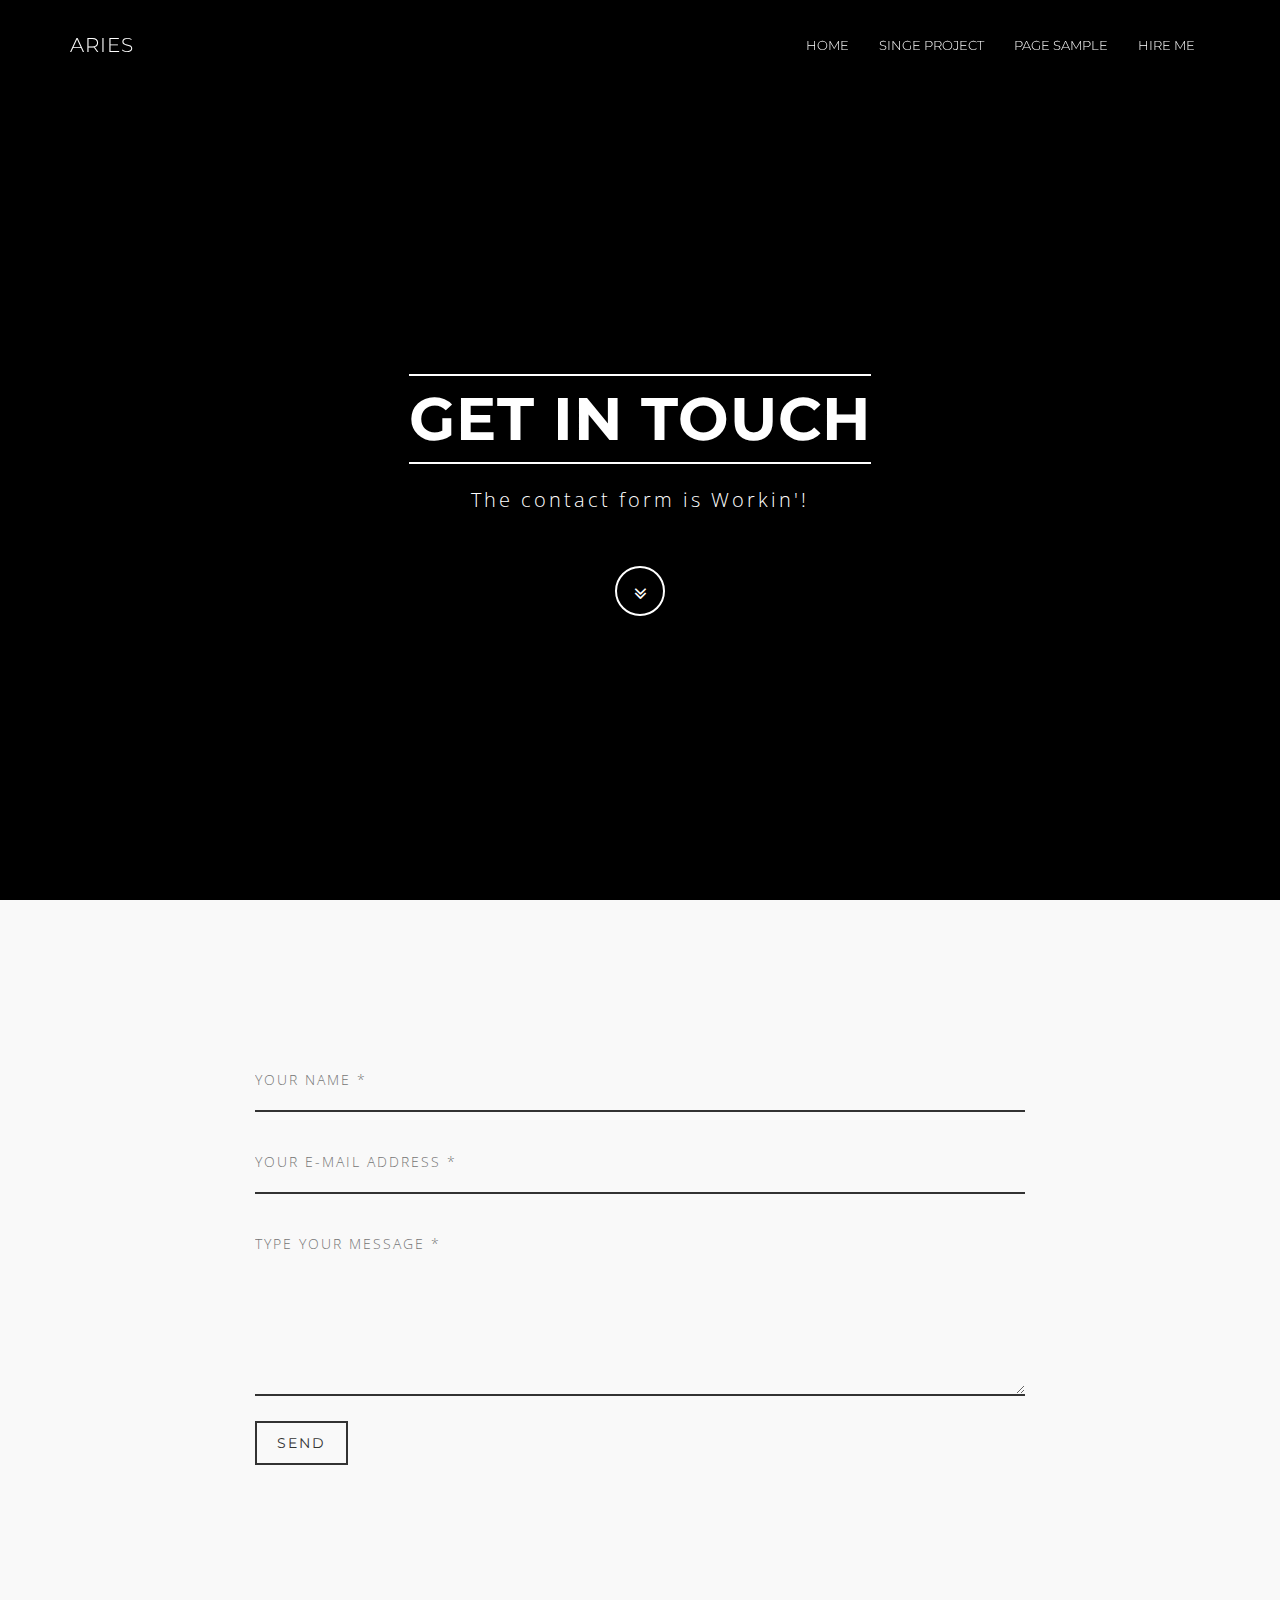
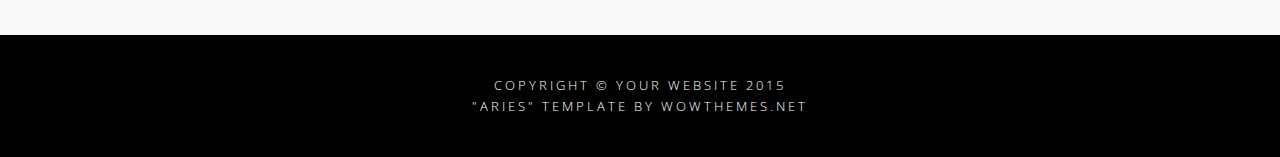
==== SachinPC/contact.html @ 7ecd6a03 "Initial loading" ====
<!DOCTYPE html>
<html lang="en">
<head>
<meta charset="utf-8">
<meta name="viewport" content="width=device-width, initial-scale=1">
<meta name="description" content="">
<meta name="author" content="">
<title>ARIES - Free Bootstrap Theme by WowThemes.net</title>
<!-- Bootstrap Core CSS -->
<link href="css/bootstrap.min.css" rel="stylesheet">
<!-- Custom CSS -->
<link href="css/theme.css" rel="stylesheet">
<!-- Custom Fonts -->
<link href="font-awesome/css/font-awesome.min.css" rel="stylesheet" type="text/css">
<link href="http://fonts.googleapis.com/css?family=Open+Sans:300,400,700,400italic,700italic" rel="stylesheet" type="text/css">
<link href="http://fonts.googleapis.com/css?family=Montserrat:400,700" rel="stylesheet" type="text/css">
<!-- HTML5 Shim and Respond.js IE8 support of HTML5 elements and media queries -->
<!-- WARNING: Respond.js doesn't work if you view the page via file:// -->
<!--[if lt IE 9]>
        <script src="https://oss.maxcdn.com/libs/html5shiv/3.7.0/html5shiv.js"></script>
        <script src="https://oss.maxcdn.com/libs/respond.js/1.4.2/respond.min.js"></script>
    <![endif]-->
</head>
<body id="page-top" data-spy="scroll" data-target=".navbar-fixed-top">
<!-- Navigation -->
<nav class="navbar navbar-custom navbar-fixed-top" role="navigation">
<div class="container">
	<div class="navbar-header">
		<button type="button" class="navbar-toggle" data-toggle="collapse" data-target=".navbar-main-collapse">
		<i class="fa fa-bars"></i>
		</button>
		<a class="navbar-brand page-scroll" href="index.html">
		ARIES </a>
	</div>
	<!-- Collect the nav links, forms, and other content for toggling -->
	<div class="collapse navbar-collapse navbar-right navbar-main-collapse">
		<ul class="nav navbar-nav">
			<li>
			<a href="index.html">Home</a>
			</li>
			<li>
			<a href="portfolio-item.html">Singe Project</a>
			</li>
			<li>
			<a href="page-sample.html">Page Sample</a>
			</li>
			<li>
			<a href="contact.html">Hire me</a>
			</li>
		</ul>
	</div>
	<!-- /.navbar-collapse -->
</div>
<!-- /.container -->
</nav>
<!-- Intro Header -->
<header class="intro">
<div class="intro-body">
	<div class="container">
		<div class="row">
			<div class="col-md-8 col-md-offset-2">
				<h1 class="brand-heading">Get in Touch</h1>
				<p class="intro-text">
					The contact form is Workin'!
				</p>
				<a href="#contact" class="btn btn-circle page-scroll">
				<i class="fa fa-angle-double-down animated"></i>
				</a>
			</div>
		</div>
	</div>
</div>
</header>
<!-- Contact Section -->
<section id="contact">
<div class="container content-section">
	<div class="row">
		<div class="col-lg-8 col-lg-offset-2">
			<div class="done">
				<div class="alert alert-success">
					<button type="button" class="close" data-dismiss="alert">×</button>
					Your message has been sent. Thank you!
				</div>
			</div>
			<form method="post" action="contact.php" id="contactform">
				<div class="form">
					<input type="text" name="name" placeholder="Your Name *">
					<input type="text" name="email" placeholder="Your E-mail Address *">
					<textarea name="comment" rows="7" placeholder="Type your Message *"></textarea>
					<input type="submit" id="submit" class="clearfix btn" value="Send">
				</div>
			</form>
		</div>
	</div>
</div>
</section>
<!-- Footer -->
<footer>
<div class="container text-center">
	<p class="credits">
		Copyright &copy; Your Website 2015<br/>
		"Aries" Template by WowThemes.net
	</p>
</div>
</footer>
<!-- jQuery -->
<script src="js/jquery.js"></script>
<!-- Bootstrap Core JavaScript -->
<script src="js/bootstrap.min.js"></script>
<!-- Plugin JavaScript -->
<script src="js/jquery.easing.min.js"></script>
<!-- Contact JavaScript -->
<script src="js/validate.js"></script>
<!-- Custom Theme JavaScript -->
<script src="js/theme.js"></script>
</body>
</html>
---- SachinPC/css/theme.css ----
/* Aries v1.0 - by WowThemes.net */
body {
	width:100%;
	height:100%;
	font-family:Open Sans,"Helvetica Neue",Helvetica,Arial,sans-serif;
	color:#fff;
	background-color:#000;
	 font-weight:300;
}
html {
	width:100%;
	height:100%;
}
h1,h2,h3,h4,h5,h6 {
	margin:0 0 35px;
	text-transform:uppercase;
	font-family:Montserrat,"Helvetica Neue",Helvetica,Arial,sans-serif;
	font-weight:700;
	letter-spacing:1px;
}
p {
	margin:0 0 25px;
	font-size:18px;
	line-height:1.5;
}
@media(min-width:768px) {
	p {
		margin:0 0 35px;
		font-size:20px;
		line-height:1.6;
	}
}
a {
	color:inherit;
	-webkit-transition:all .2s ease-in-out;
	-moz-transition:all .2s ease-in-out;
	transition:all .2s ease-in-out;
}
a:hover,a:focus {
	text-decoration:none;
	color:inherit;
}
.light {
	font-weight:400;
}
.navbar-custom {
	margin-bottom:0;
	border-bottom:1px solid rgba(255,255,255,.3);
	text-transform:uppercase;
	font-family:Montserrat,"Helvetica Neue",Helvetica,Arial,sans-serif;
	background-color:#000;
}
.navbar-custom .navbar-brand {
	font-size:20px;
	text-transform:none;
	letter-spacing:1px;
}
.navbar-custom .navbar-brand:focus {
	outline:0;
}
.navbar-custom .navbar-brand .navbar-toggle {
	padding:4px 6px;
	font-size:16px;
	color:#fff;
}
.navbar-custom .navbar-brand .navbar-toggle:focus,.navbar-custom .navbar-brand .navbar-toggle:active {
	outline:0;
}
.navbar-custom a {
}
.navbar-custom .nav li a {
	-webkit-transition:background .3s ease-in-out;
	-moz-transition:background .3s ease-in-out;
	transition:background .3s ease-in-out;
}
.navbar-custom .nav li a:hover {
	outline:0;
	color:#1ba39c;
	background-color:transparent;
}
.navbar-custom .nav li a:focus,.navbar-custom .nav li a:active {
	outline:0;
	background-color:transparent;
}
.navbar-custom .nav li.active {
	outline:0;
}
.navbar-custom .nav li.active a {
	color:#1ba39c;
}
.navbar-custom .nav li.active a:hover {
	color:#1ba39c;
}
@media(min-width:768px) {
	.navbar-custom {
		padding:20px 0;
		border-bottom:0;
		font-size:13px;
		background:0 0;
		-webkit-transition:background .5s ease-in-out,padding .5s ease-in-out;
		-moz-transition:background .5s ease-in-out,padding .5s ease-in-out;
		transition:background .5s ease-in-out,padding .5s ease-in-out;
	}
		 .navbar-custom.top-nav-collapse {
		 padding:0;
		border-bottom:1px solid rgba(255,255,255,.3);
		color:#333;
			background:#fff;
	}
	.navbar-custom.top-nav-collapse a {
		color:#333;
		display:inline-block;
	}
}
.intro {
	display:table;
	width:100%;
	height:auto;
	padding:100px 0 100px 0;
	text-align:center;
	color:#fff;
	background-image:radial-gradient(circle at 50% 50%,rgba(0,0,0,0.46),rgba(0,0,0,0.88)),url('http://unsplash.it/1600/1400?random=9');
	-webkit-background-size:cover;
	-moz-background-size:cover;
	background-size:cover;
	-o-background-size:cover;
}
.intro .intro-body {
	display:table-cell;
	vertical-align:middle;
}
.intro .intro-body .brand-heading {
	font-size:40px;
}
.intro .intro-body .intro-text {
	font-size:18px;
}
@media(min-width:768px) {
	.intro {
		height:100%;
		padding:0;
	}
	.intro .intro-body .brand-heading {
		font-size:60px;
		margin-top:90px;
		margin-bottom:20px;
		border-top:2px solid #fff;
		border-bottom:2px solid #fff;
		display:inline-block;
		padding:10px 0;
	}
	.intro .intro-body .intro-text {
		font-size:20px;
			font-weight:300;
			letter-spacing:3px;
	}
}
.btn-circle {
	width:50px;
	height:50px;
	margin-top:15px;
	line-height:40px;
	text-align:center;
	border:2px solid #fff;
	border-radius:100%!important;
	font-size:20px;
	color:#fff;
	background:0 0;
	-webkit-transition:background .3s ease-in-out;
	-moz-transition:background .3s ease-in-out;
	transition:background .3s ease-in-out;
}
.btn-circle:hover,.btn-circle:focus {
	outline:0;
	color:#fff;
	background:rgba(255,255,255,.1);
}
.btn-circle i.animated {
	-webkit-transition-property:-webkit-transform;
	-webkit-transition-duration:1s;
	-moz-transition-property:-moz-transform;
	-moz-transition-duration:1s;
}
.btn-circle:hover i.animated {
	-webkit-animation-name:pulse;
	-moz-animation-name:pulse;
	-webkit-animation-duration:1.5s;
	-moz-animation-duration:1.5s;
	-webkit-animation-iteration-count:infinite;
	-moz-animation-iteration-count:infinite;
	-webkit-animation-timing-function:linear;
	-moz-animation-timing-function:linear;
}
@-webkit-keyframes pulse {
	0% {
		-webkit-transform:scale(1);
		transform:scale(1);
	}
	50% {
		-webkit-transform:scale(1.2);
		transform:scale(1.2);
	}
	100% {
		-webkit-transform:scale(1);
		transform:scale(1);
	}
}
@-moz-keyframes pulse {
	0% {
		-moz-transform:scale(1);
		transform:scale(1);
	}
	50% {
		-moz-transform:scale(1.2);
		transform:scale(1.2);
	}
	100% {
		-moz-transform:scale(1);
		transform:scale(1);
	}
}
.content-section {
	padding:40px 0;
	clear:both;
}
@media(min-width:767px) {
	.content-section {
		padding:150px 0;
			 clear:both;
	}
}
.btn {
	border-radius:0;
	text-transform:uppercase;
	font-family:Montserrat,"Helvetica Neue",Helvetica,Arial,sans-serif;
	font-weight:400;
	-webkit-transition:all .3s ease-in-out;
	-moz-transition:all .3s ease-in-out;
	transition:all .3s ease-in-out;
}
.btn-default {
	border:1px solid #42dca3;
	color:#42dca3;
	background-color:transparent;
}
.btn-default:hover,.btn-default:focus {
	border:1px solid #42dca3;
	outline:0;
	color:#000;
	background-color:#42dca3;
}
ul.banner-social-buttons {
	margin-top:0;
}
@media(max-width:1199px) {
	ul.banner-social-buttons {
		margin-top:15px;
	}
}
@media(max-width:767px) {
	ul.banner-social-buttons li {
		display:block;
		margin-bottom:20px;
		padding:0;
	}
	ul.banner-social-buttons li:last-child {
		margin-bottom:0;
	}
}
footer {
	padding:40px 0;
	z-index:1;
	position:relative;
	clear:both;
}
footer p {
	margin:0;
	font-size:15px;
}
footer p.credits {
	text-transform:uppercase;
	font-size:13px;
	letter-spacing:3px;
}
::-moz-selection {
	text-shadow:none;
	background:#fcfcfc;
	background:rgba(255,255,255,.2);
}
::selection {
	text-shadow:none;
	background:#fcfcfc;
	background:rgba(255,255,255,.2);
}
img::selection {
	background:0 0;
}
img::-moz-selection {
	background:0 0;
}
body {
	webkit-tap-highlight-color:rgba(255,255,255,.2);
}
.bgblue {
	background:#22292c;
}
.inlineblock {
	display:inline-block;
}
p:last-child {
	margin-bottom:0;
}
p.lead {
	line-height:1.9;
}
.btnghost {
	border:2px solid #333;
	background-color:transparent;
	padding:15px 20px;
	letter-spacing:3px;
	font-size:12px;
	text-transform:uppercase;
	font-weight:400;
	color:#333;
	margin-top:20px;
	display:inline-block;
}
.btnghost:hover {
	background-color:#333;
	color:#fff;
	border:2px solid #333;
}
.bgcover {
	background-size:cover;
	background-repeat:no-repeat;
	position:relative;
}
img {
	max-width:100%;
}
.gallery ul {
	padding:0;
	margin:0;
}
.gallery img {
	max-width:100%;
	height:auto;
	padding:0;
	margin:0;
}
.gallery ul li {
	margin:0;
	position:relative;
	list-style:none;
	float:left;
	padding:0;
}
.gallery ul li a {
	display:block;
	position:relative;
	width:100%;
	height:100%;
	margin:0;
	padding:0;
	line-height:0;
}
.gallery ul li a:before {
	position:absolute;
	width:32px;
	height:32px;
	top:40%;
	left:50%;
	margin:-14px 0 0 -16px;
	background: url(data:image/svg+xml;utf8,%3C%3Fxml%20version%3D%221.0%22%20encoding%3D%22utf-8%22%3F%3E%0A%3C%21--%20Generator%3A%20Adobe%20Illustrator%2017.1.0%2C%20SVG%20Export%20Plug-In%20.%20SVG%20Version%3A%206.00%20Build%200%29%20%20--%3E%0A%3C%21DOCTYPE%20svg%20PUBLIC%20%22-//W3C//DTD%20SVG%201.1//EN%22%20%22http%3A//www.w3.org/Graphics/SVG/1.1/DTD/svg11.dtd%22%3E%0A%3Csvg%20version%3D%221.1%22%0A%09%20id%3D%22svg2%22%20xmlns%3Adc%3D%22http%3A//purl.org/dc/elements/1.1/%22%20xmlns%3Acc%3D%22http%3A//creativecommons.org/ns%23%22%20xmlns%3Ardf%3D%22http%3A//www.w3.org/1999/02/22-rdf-syntax-ns%23%22%20xmlns%3Asvg%3D%22http%3A//www.w3.org/2000/svg%22%20xmlns%3Asodipodi%3D%22http%3A//sodipodi.sourceforge.net/DTD/sodipodi-0.dtd%22%20xmlns%3Ainkscape%3D%22http%3A//www.inkscape.org/namespaces/inkscape%22%20inkscape%3Aversion%3D%220.48.4%20r9939%22%20sodipodi%3Adocname%3D%22icon-fullscreen.svg%22%0A%09%20xmlns%3D%22http%3A//www.w3.org/2000/svg%22%20xmlns%3Axlink%3D%22http%3A//www.w3.org/1999/xlink%22%20x%3D%220px%22%20y%3D%220px%22%20viewBox%3D%220%200%20960%20560%22%0A%09%20enable-background%3D%22new%200%200%20960%20560%22%20xml%3Aspace%3D%22preserve%22%3E%0A%3Csodipodi%3Anamedview%20%20borderopacity%3D%221%22%20pagecolor%3D%22%23ffffff%22%20bordercolor%3D%22%23666666%22%20objecttolerance%3D%2210%22%20gridtolerance%3D%2210%22%20guidetolerance%3D%2210%22%20showgrid%3D%22false%22%20fit-margin-top%3D%220%22%20fit-margin-left%3D%220%22%20inkscape%3Azoom%3D%227.375%22%20inkscape%3Acx%3D%22-5.1525424%22%20inkscape%3Acy%3D%2216%22%20id%3D%22namedview11%22%20inkscape%3Awindow-x%3D%22-8%22%20inkscape%3Awindow-y%3D%22-8%22%20fit-margin-right%3D%220%22%20inkscape%3Apageopacity%3D%220%22%20fit-margin-bottom%3D%220%22%20inkscape%3Awindow-width%3D%221366%22%20inkscape%3Awindow-height%3D%22706%22%20inkscape%3Awindow-maximized%3D%221%22%20inkscape%3Apageshadow%3D%222%22%20inkscape%3Acurrent-layer%3D%22svg2%22%3E%0A%09%3C/sodipodi%3Anamedview%3E%0A%3Cg%3E%0A%09%3Crect%20x%3D%22220%22%20y%3D%22260%22%20fill%3D%22%23FFFFFF%22%20width%3D%22536%22%20height%3D%2224%22/%3E%0A%3C/g%3E%0A%3Cg%3E%0A%09%3Crect%20x%3D%22476%22%20y%3D%224%22%20fill%3D%22%23FFFFFF%22%20width%3D%2224%22%20height%3D%22556%22/%3E%0A%3C/g%3E%0A%3C/svg%3E%0A) no-repeat;
	content:"";
	opacity:0;
	z-index:1;
	-webkit-transition:all 0.3s linear;
	-moz-transition:all 0.3s linear;
	transition:all 0.3s linear;
}
.gallery ul li a:hover:before {
	top:50%;
	opacity:1;
}
.gallery ul li a:after {
	position:absolute;
	width:100%;
	top:0;
	bottom:0;
	background:rgba(0,0,0,0.3);
	content:"";
	opacity:0;
	-webkit-transition:all 0.3s linear;
	-moz-transition:all 0.3s linear;
	transition:all 0.3s linear;
}
.gallery ul li a:hover:after {
	opacity:1;
}
section:after {
	float:none;
	clear:both;
}
section {
	background-color:#f9f9f9;
	color:#333;
	overflow:hidden;
}
.done {
	display:none;
}
.error input,input.error,.error textarea,textarea.error {
	background-color:#ffffff;
	border-bottom:2px solid orangered !Important;
	-webkit-transition:border linear 0.2s,box-shadow linear 0.2s;
	-moz-transition:border linear 0.2s,box-shadow linear 0.2s;
	-o-transition:border linear 0.2s,box-shadow linear 0.2s;
	transition:border linear 0.2s,box-shadow linear 0.2s;	
}
#contactform input,#contactform textarea {
	border:0px;
	border-bottom:2px solid #333;
	width:100%;
	background-color:transparent;
	padding:20px 0px;
	text-transform:uppercase;
	letter-spacing:2px;
	margin-bottom:20px;
}
#contactform input#submit {
	width:auto;
	border:2px solid;
	padding:10px 20px;
	display:inline-block;
}
#contactform input#submit:hover {
	background-color:#333;
	color:#fff;
	border:2px solid #333;
}
#contactform input:focus,#contactform input:active,#contactform textarea:focus,#contactform textarea:active {
	border-top:0px;
	border-bottom:2px solid lightseagreen;
	outline:0;
	outline: none;
}
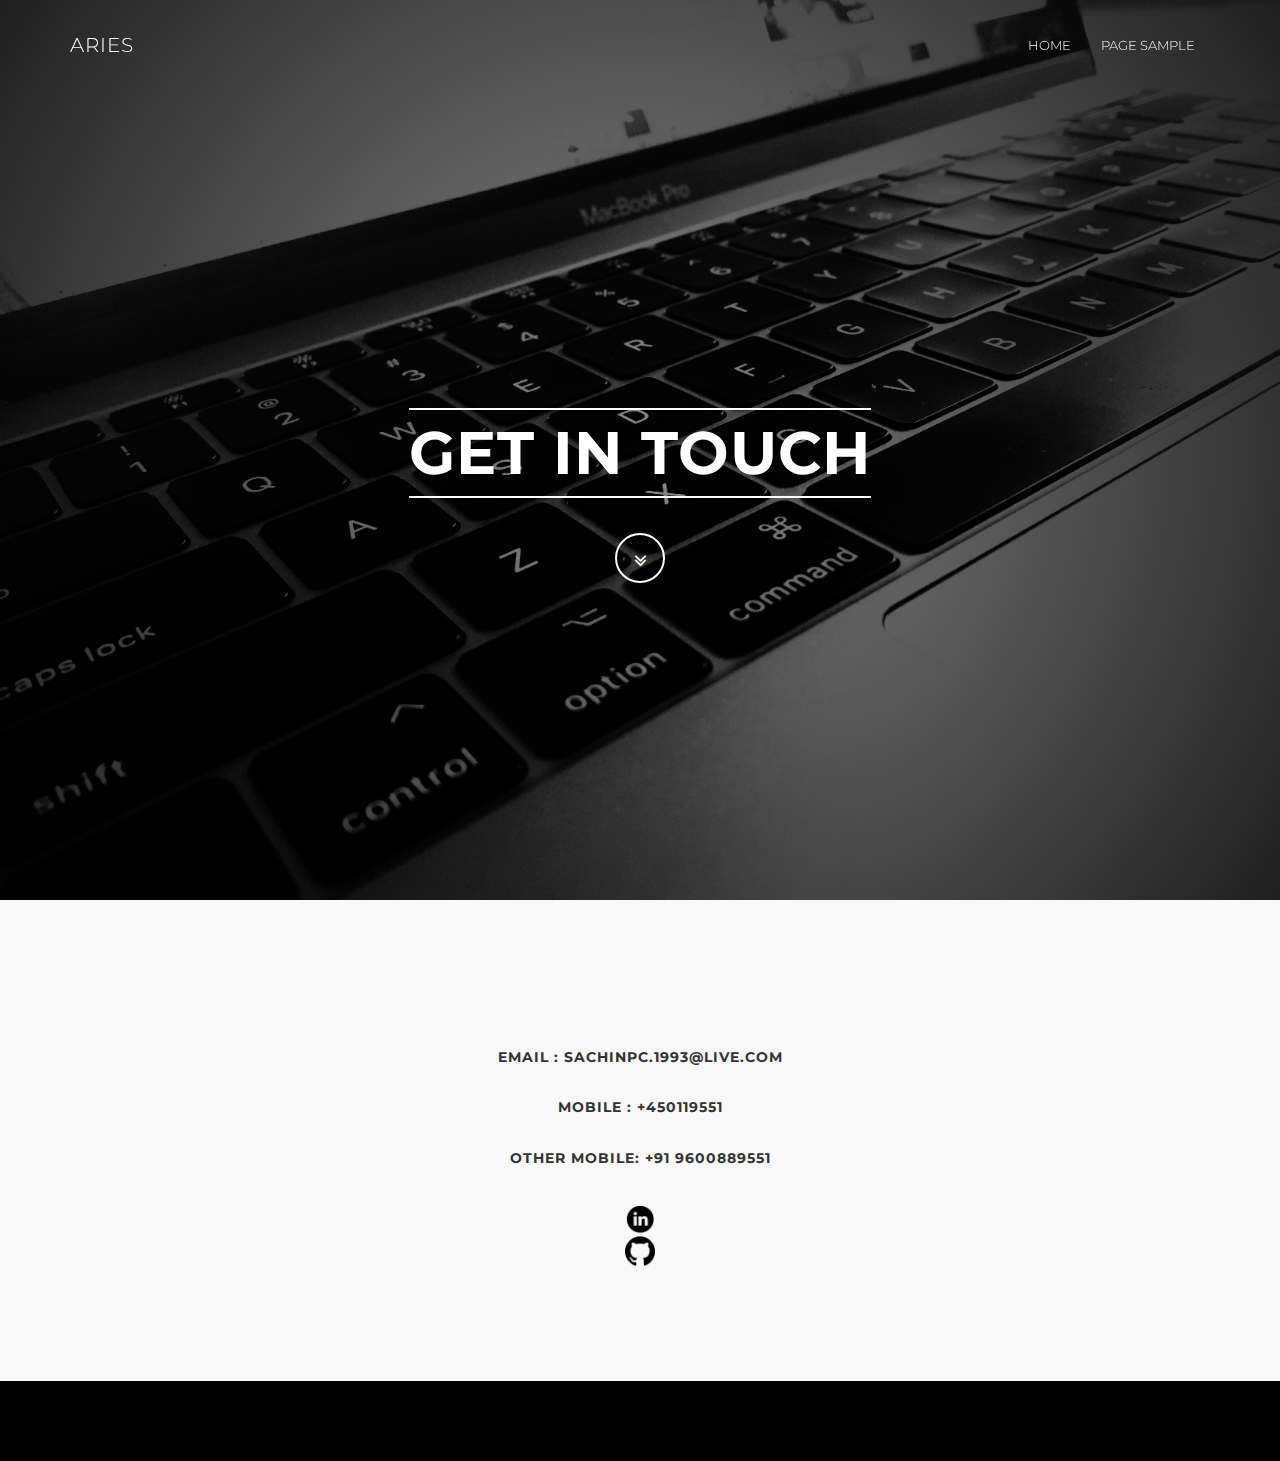
==== commit 6604a365: "Contact Me updated with links and details" ====
--- a/SachinPC/contact.html
+++ b/SachinPC/contact.html
@@ -5,7 +5,7 @@
 <meta name="viewport" content="width=device-width, initial-scale=1">
 <meta name="description" content="">
 <meta name="author" content="">
-<title>ARIES - Free Bootstrap Theme by WowThemes.net</title>
+<title>Contact Me - Sachin PC</title>
 <!-- Bootstrap Core CSS -->
 <link href="css/bootstrap.min.css" rel="stylesheet">
 <!-- Custom CSS -->
@@ -39,13 +39,7 @@
 			<a href="index.html">Home</a>
 			</li>
 			<li>
-			<a href="portfolio-item.html">Singe Project</a>
-			</li>
-			<li>
 			<a href="page-sample.html">Page Sample</a>
-			</li>
-			<li>
-			<a href="contact.html">Hire me</a>
 			</li>
 		</ul>
 	</div>
@@ -60,12 +54,11 @@
 		<div class="row">
 			<div class="col-md-8 col-md-offset-2">
 				<h1 class="brand-heading">Get in Touch</h1>
-				<p class="intro-text">
-					The contact form is Workin'!
+				<p>
+					<a href="#contact" class="btn btn-circle page-scroll">
+					<i class="fa fa-angle-double-down animated"></i>
+					</a>
 				</p>
-				<a href="#contact" class="btn btn-circle page-scroll">
-				<i class="fa fa-angle-double-down animated"></i>
-				</a>
 			</div>
 		</div>
 	</div>
@@ -73,23 +66,18 @@
 </header>
 <!-- Contact Section -->
 <section id="contact">
-<div class="container content-section">
+<div class="container content-section text-center">
 	<div class="row">
 		<div class="col-lg-8 col-lg-offset-2">
-			<div class="done">
-				<div class="alert alert-success">
-					<button type="button" class="close" data-dismiss="alert">×</button>
-					Your message has been sent. Thank you!
+			<h5>Email : sachinpc.1993@live.com</h5>
+			<h5>Mobile : +450119551</h5>
+			<h5>Other Mobile: +91 9600889551</h5>
+				<div class="logo"  >
+					<p>
+						<a href="https://www.linkedin.com/in/sachinpc" target="_blank"><img src="img/LinkedinBlack.png" alt="Linkedin Logo"></a>
+						<a href="https://github.com/sachinpc1993" target="_blank"><img src="img/GithubinBlack.png" alt="github Logo"></a>
+					</p>
 				</div>
-			</div>
-			<form method="post" action="contact.php" id="contactform">
-				<div class="form">
-					<input type="text" name="name" placeholder="Your Name *">
-					<input type="text" name="email" placeholder="Your E-mail Address *">
-					<textarea name="comment" rows="7" placeholder="Type your Message *"></textarea>
-					<input type="submit" id="submit" class="clearfix btn" value="Send">
-				</div>
-			</form>
 		</div>
 	</div>
 </div>
@@ -98,8 +86,8 @@
 <footer>
 <div class="container text-center">
 	<p class="credits">
-		Copyright &copy; Your Website 2015<br/>
-		"Aries" Template by WowThemes.net
+		<!-- TODO -->
+		<!-- Copyright &copy; Your Website 2018<br/> -->
 	</p>
 </div>
 </footer>
@@ -114,4 +102,4 @@
 <!-- Custom Theme JavaScript -->
 <script src="js/theme.js"></script>
 </body>
-</html>+</html>
--- a/SachinPC/css/theme.css
+++ b/SachinPC/css/theme.css
@@ -119,7 +119,7 @@
 	padding:100px 0 100px 0;
 	text-align:center;
 	color:#fff;
-	background-image:radial-gradient(circle at 50% 50%,rgba(0,0,0,0.46),rgba(0,0,0,0.88)),url('http://unsplash.it/1600/1400?random=9');
+	background-image:radial-gradient(circle at 50% 50%,rgba(0,0,0,0.46),rgba(0,0,0,0.88)),url('../img/background.jpg');
 	-webkit-background-size:cover;
 	-moz-background-size:cover;
 	background-size:cover;
@@ -266,6 +266,12 @@
 	ul.banner-social-buttons li:last-child {
 		margin-bottom:0;
 	}
+}
+
+.logo {
+	height: 30px;
+	width: 30px;
+	margin: auto;
 }
 footer {
 	padding:40px 0;
@@ -416,7 +422,7 @@
 	-webkit-transition:border linear 0.2s,box-shadow linear 0.2s;
 	-moz-transition:border linear 0.2s,box-shadow linear 0.2s;
 	-o-transition:border linear 0.2s,box-shadow linear 0.2s;
-	transition:border linear 0.2s,box-shadow linear 0.2s;	
+	transition:border linear 0.2s,box-shadow linear 0.2s;
 }
 #contactform input,#contactform textarea {
 	border:0px;
@@ -444,4 +450,4 @@
 	border-bottom:2px solid lightseagreen;
 	outline:0;
 	outline: none;
-}+}
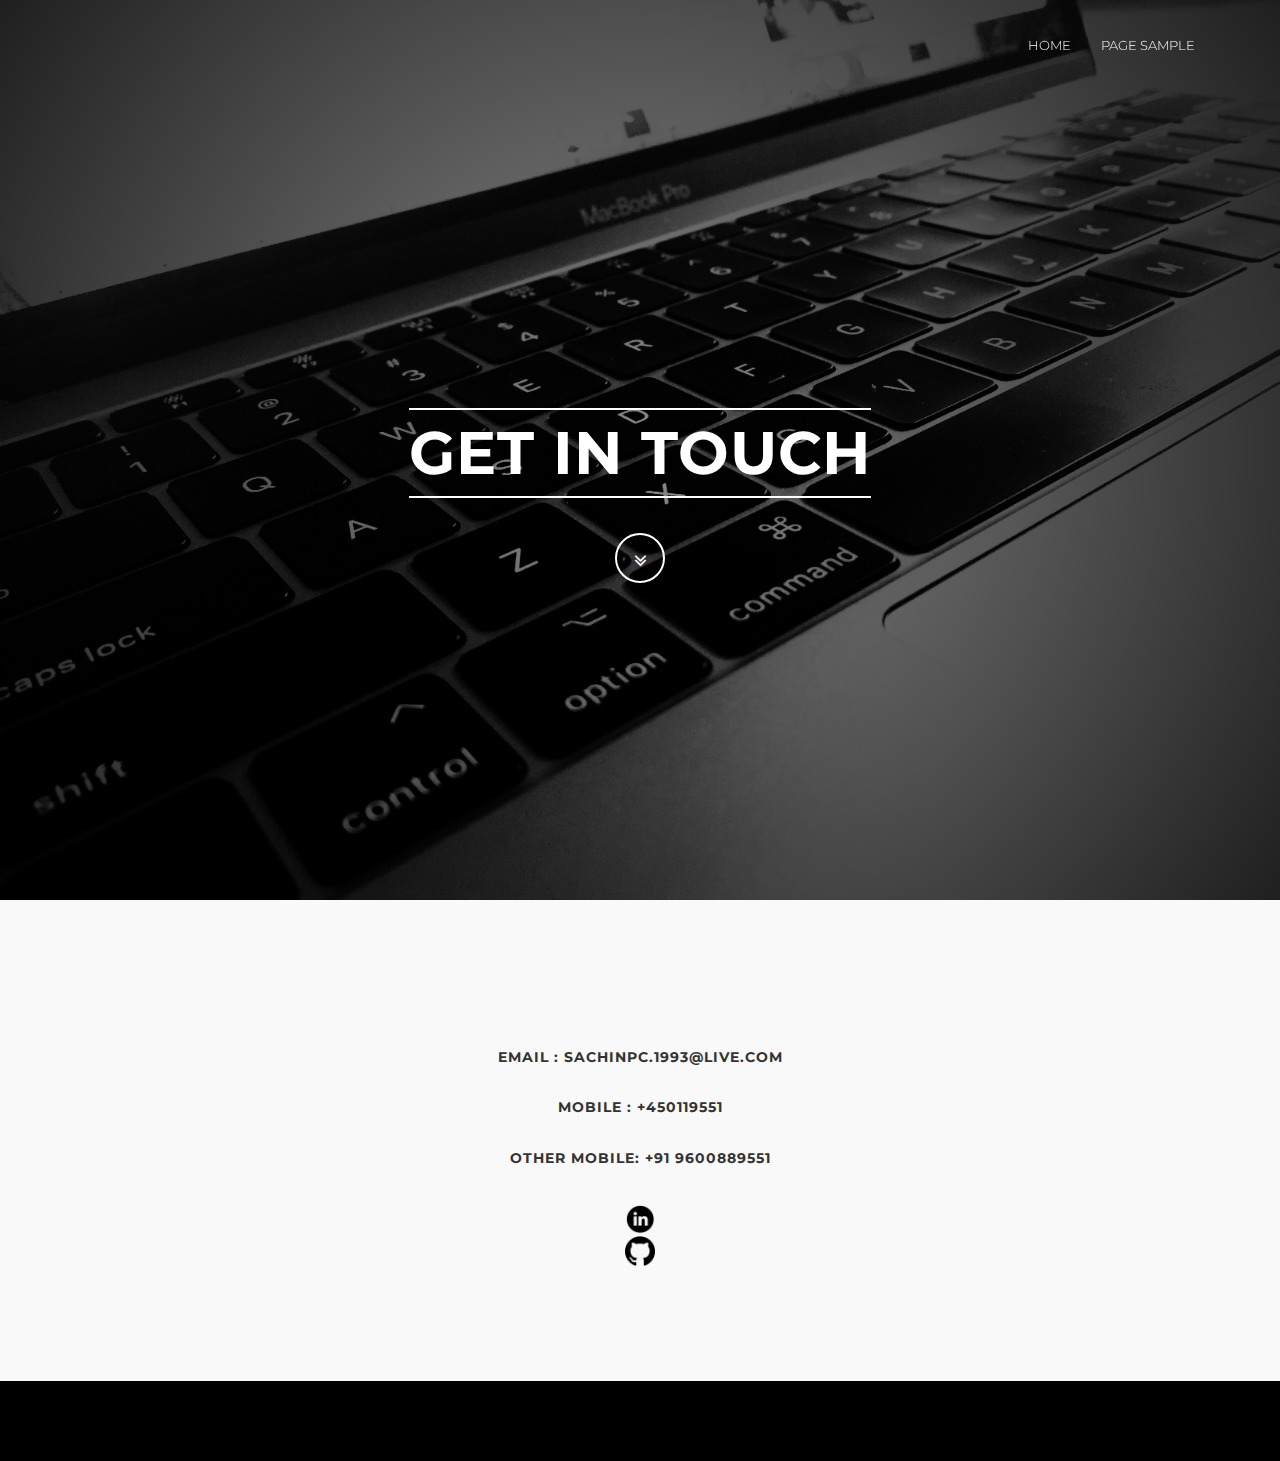
==== commit a9e52edd: "Removed unwanted elements" ====
--- a/SachinPC/contact.html
+++ b/SachinPC/contact.html
@@ -25,13 +25,6 @@
 <!-- Navigation -->
 <nav class="navbar navbar-custom navbar-fixed-top" role="navigation">
 <div class="container">
-	<div class="navbar-header">
-		<button type="button" class="navbar-toggle" data-toggle="collapse" data-target=".navbar-main-collapse">
-		<i class="fa fa-bars"></i>
-		</button>
-		<a class="navbar-brand page-scroll" href="index.html">
-		ARIES </a>
-	</div>
 	<!-- Collect the nav links, forms, and other content for toggling -->
 	<div class="collapse navbar-collapse navbar-right navbar-main-collapse">
 		<ul class="nav navbar-nav">
